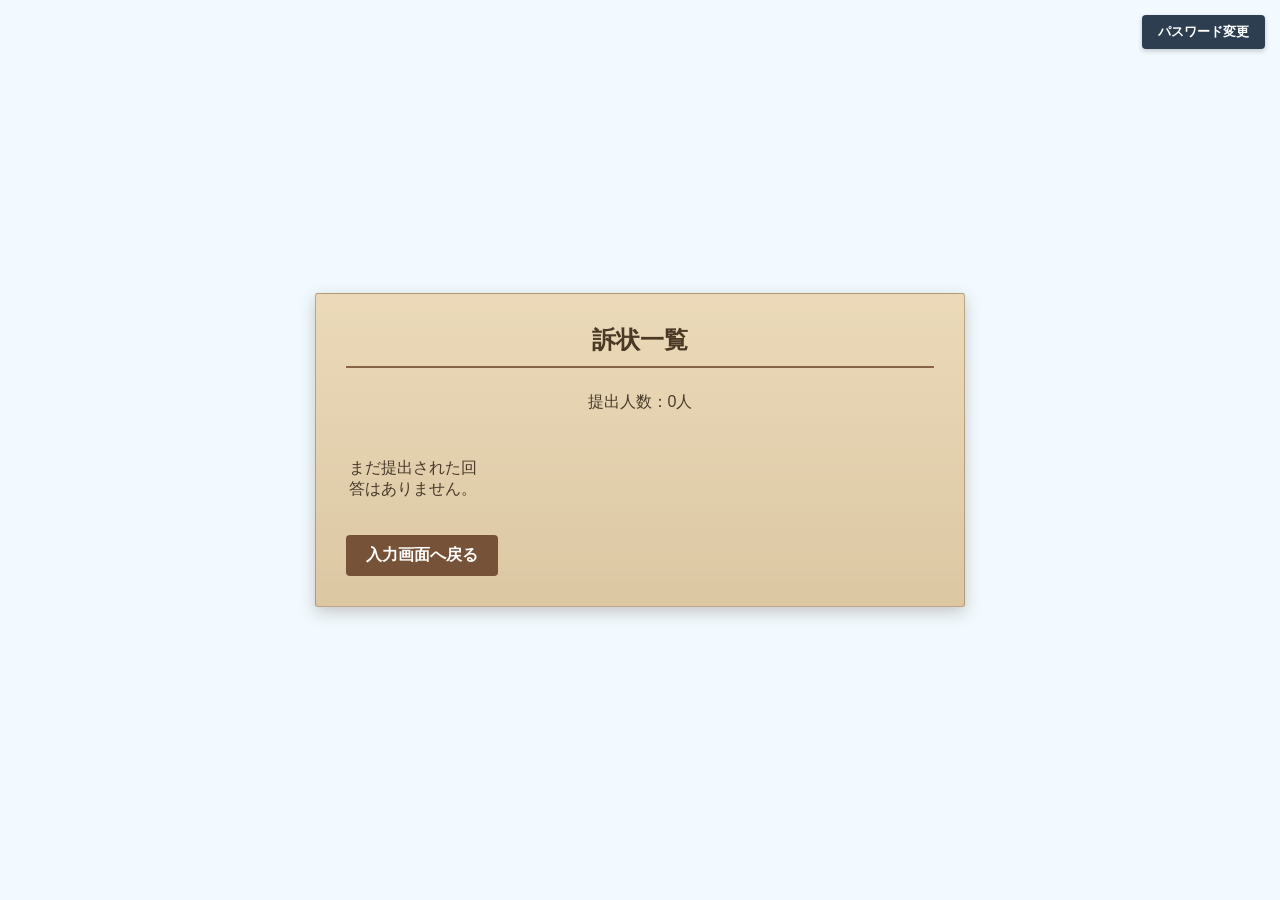
==== about.html @ fc40fe3b "作成" ====
<!DOCTYPE html>
<html lang="ja">
<head>
    <meta charset="UTF-8">
    <meta name="viewport" content="width=device-width, initial-scale=1.0">
    <title>訴状箱 - 提出一覧</title>
    <link rel="stylesheet" href="style.css">
    <style>
        .submission-count {
            margin-bottom: 20px;
            text-align: center;
        }
        .submission-grid {
            display: grid;
            grid-template-columns: repeat(4, minmax(0, 1fr));
            gap: 18px;
        }
        .letter-card {
            border: 1px solid #ad8f68;
            background: rgba(255, 248, 229, 0.45);
            padding: 12px;
            cursor: pointer;
            color: #493b2c;
            box-shadow: 0 3px 7px rgba(63, 42, 22, 0.18);
        }
        .letter-card:hover {
            transform: translateY(-3px);
            box-shadow: 0 6px 12px rgba(63, 42, 22, 0.28);
        }
        .letter-card img {
            display: block;
            width: 100%;
            aspect-ratio: 1.35;
            object-fit: cover;
        }
        .letter-image-wrap {
            position: relative;
            display: block;
        }
        .letter-label {
            position: absolute;
            right: 0;
            bottom: 0;
            left: 0;
            padding: 8px 4px;
            background: rgba(0, 0, 0, 0.58);
            color: white;
            font-weight: bold;
            text-align: center;
        }
        .empty-message {
            text-align: center;
            padding: 25px 0;
        }
        .answer-modal[hidden] {
            display: none;
        }
        .answer-modal {
            position: fixed;
            inset: 0;
            display: grid;
            place-items: center;
            padding: 20px;
            background: rgba(49, 31, 16, 0.6);
            z-index: 10;
        }
        .answer-dialog {
            position: relative;
            width: min(600px, 100%);
            max-height: 85vh;
            overflow-y: auto;
            padding: 28px;
            background: #e5d1ad;
            border: 1px solid #876443;
            box-shadow: 0 8px 24px rgba(0, 0, 0, 0.3);
        }
        .answer-dialog h2 {
            margin-bottom: 18px;
            color: #4b3825;
        }
        .answer-form-preview {
            padding: 18px;
            border: 1px solid rgba(95, 67, 38, 0.25);
            background: rgba(255, 248, 229, 0.28);
        }
        .preview-question {
            margin-bottom: 18px;
        }
        .preview-question:last-child {
            margin-bottom: 0;
        }
        .preview-label {
            display: block;
            margin-bottom: 8px;
            font-weight: bold;
            line-height: 1.5;
        }
        .preview-input {
            width: 100%;
            padding: 9px;
            border: 1px solid #ad8f68;
            border-radius: 2px;
            background: rgba(255, 248, 229, 0.55);
            color: #493b2c;
            font: inherit;
        }
        .preview-input:disabled {
            opacity: 1;
        }
        textarea.preview-input {
            min-height: 80px;
            resize: none;
        }
        .preview-options label {
            display: block;
            margin-bottom: 7px;
        }
        .preview-options input {
            margin-right: 8px;
        }
        .preview-other-label {
            display: block;
            margin-top: 8px;
            margin-bottom: 4px;
            font-size: 0.9rem;
        }
        .answer-item {
            padding: 10px 0;
            border-bottom: 1px dashed #ad8f68;
        }
        .answer-item strong {
            display: block;
            margin-bottom: 4px;
        }
        .close-modal {
            position: absolute;
            top: 8px;
            right: 12px;
            border: 0;
            background: transparent;
            color: #493b2c;
            font-size: 1.6rem;
            cursor: pointer;
        }
        .delete-submission-btn {
            width: 100%;
            margin-top: 20px;
            padding: 11px;
            border: 0;
            border-radius: 4px;
            background-color: #9b3d34;
            color: white;
            font-weight: bold;
            cursor: pointer;
        }
        .delete-submission-btn:hover {
            background-color: #7d2f29;
        }
        .back-btn {
            display: inline-block;
            margin-top: 10px;
            padding: 10px 20px;
            background-color: #765338;
            color: white;
            text-decoration: none;
            border-radius: 4px;
            font-weight: bold;
            text-align: center;
        }
        .back-btn:hover {
            background-color: #5e402b;
        }
        .password-change-notice {
            position: fixed;
            top: 58px;
            right: 15px;
            z-index: 5;
            padding: 9px 14px;
            border: 1px solid #6f8f63;
            border-radius: 4px;
            background: #edf7e9;
            color: #35552d;
            font-weight: bold;
        }
        .password-change-notice[hidden] {
            display: none;
        }
    </style>
</head>
<body>
    <button type="button" id="change-password-btn" class="change-password-btn">パスワード変更</button>
    <p id="password-change-notice" class="password-change-notice" role="status" hidden>パスワードを変更しました</p>
    <div class="survey-container">
        <h1>訴状一覧</h1>

        <p id="submission-count" class="submission-count"></p>
        <div id="submission-grid" class="submission-grid"></div>

        <a href="index.html" class="back-btn">入力画面へ戻る</a>
    </div>
    <div id="answer-modal" class="answer-modal" hidden>
        <div class="answer-dialog" role="dialog" aria-modal="true" aria-labelledby="answer-title">
            <button type="button" class="close-modal" aria-label="閉じる">&times;</button>
            <h2 id="answer-title">提出内容</h2>
            <div id="answer-list"></div>
            <button type="button" id="delete-submission-btn" class="delete-submission-btn">削除</button>
        </div>
    </div>
    <div id="action-confirm-modal" class="confirm-modal" hidden>
        <div class="confirm-dialog" role="dialog" aria-modal="true" aria-labelledby="action-confirm-title">
            <h2 id="action-confirm-title">確認</h2>
            <p id="action-confirm-message"></p>
            <div class="confirm-dialog-actions">
                <button type="button" id="action-confirm-cancel" class="confirm-cancel">いいえ</button>
                <button type="button" id="action-confirm-submit" class="confirm-submit">はい</button>
            </div>
        </div>
    </div>
    <div id="change-password-modal" class="password-modal" hidden>
        <form id="change-password-form" class="password-dialog" autocomplete="off" novalidate>
            <button type="button" class="password-dialog-close" aria-label="閉じる">&times;</button>
            <h2>パスワード変更</h2>
            <label for="current-password">現在のパスワード</label>
            <input type="text" id="current-password" name="current-access-code" autocomplete="off" inputmode="numeric" required>
            <label for="new-password">新しいパスワード</label>
            <input type="text" id="new-password" name="new-access-code" autocomplete="off" inputmode="numeric" required>
            <label for="confirm-password">新しいパスワード（確認）</label>
            <input type="text" id="confirm-password" name="confirm-access-code" autocomplete="off" inputmode="numeric" required>
            <p id="change-password-message" class="password-message" role="alert"></p>
            <div class="password-dialog-actions">
                <button type="button" id="change-password-cancel" class="password-cancel">キャンセル</button>
                <button type="submit" class="password-submit">保存</button>
            </div>
        </form>
    </div>
    <script>
        const labels = {
            school_name: '学校名', location: '都道府県・市町村', grade: '学年',
            class: '組', number: '出席番号', type: '内容', type_other: '内容（その他）',
            detail: '具体的な行為', date: '時期', situation: '状況',
            situation_other: '状況（その他）', teacher_name: '教員名', injury: '症状',
            desired_punishment: '希望する教員の処分内容'
        };
        const previewQuestions = [
            { key: 'school_name', label: '1. あなたの学校名を教えてください。', required: true },
            { key: 'location', label: '2. あなたの学校がある都道府県と市町村を入力してください。', required: true },
            { key: 'grade', label: '3. あなたの学年を教えてください。', required: true },
            { key: 'class', label: '4. あなたの組を教えてください。', required: true },
            { key: 'number', label: '5. あなたの出席番号を教えてください。', required: true },
            {
                key: 'type',
                label: '6. された・されているのはどのようなことですか？',
                required: true,
                options: [
                    ['physical', '肉体的体罰'], ['mental', '精神的体罰'],
                    ['excessive', '過度な叱責'], ['other', 'その他']
                ],
                otherKey: 'type_other'
            },
            { key: 'detail', label: '7. 具体的にはどのような行為ですか？', required: true, multiline: true },
            { key: 'date', label: '8. その行為をされたのはいつ頃ですか？', required: true },
            {
                key: 'situation',
                label: '9. その行為をされたのはどのときですか？',
                required: true,
                options: [
                    ['commute_to', '登校中'], ['class', '授業中'], ['recess', '休み時間中'],
                    ['commute_from', '下校中'], ['club', '部活中'], ['other', 'その他']
                ],
                otherKey: 'situation_other'
            },
            { key: 'teacher_name', label: '10. その行為を行った教員の名前を教えてください。', required: true },
            { key: 'injury', label: '11. その行為によって怪我をした場合、どのような症状を発症したか、具体的に教えてください。', multiline: true },
            { key: 'desired_punishment', label: '12. その行為を行った教員の懲戒としてどんな内容を希望しますか？', multiline: true }
        ];
        let submissions = JSON.parse(localStorage.getItem('submissions') || '[]');
        const grid = document.getElementById('submission-grid');
        const modal = document.getElementById('answer-modal');
        const answerList = document.getElementById('answer-list');
        const deleteButton = document.getElementById('delete-submission-btn');
        const actionConfirmModal = document.getElementById('action-confirm-modal');
        const actionConfirmMessage = document.getElementById('action-confirm-message');
        const actionConfirmCancel = document.getElementById('action-confirm-cancel');
        const actionConfirmSubmit = document.getElementById('action-confirm-submit');
        let selectedIndex = null;
        let pendingConfirmAction = null;

        const displayValue = (value) => Array.isArray(value) ? value.join('、') : (value || '未回答');
        const renderSubmissions = () => {
            grid.replaceChildren();
            document.getElementById('submission-count').textContent = `提出人数：${submissions.length}人`;

            if (submissions.length === 0) {
                const emptyMessage = document.createElement('p');
                emptyMessage.className = 'empty-message';
                emptyMessage.textContent = 'まだ提出された回答はありません。';
                grid.appendChild(emptyMessage);
                return;
            }

            submissions.forEach((submission, index) => {
                const card = document.createElement('button');
                card.type = 'button';
                card.className = 'letter-card';
                card.setAttribute('aria-label', `訴状(${index + 1})を開く`);
                card.innerHTML = `<span class="letter-image-wrap"><img src="letter.jpg" alt="訴状(${index + 1})"><span class="letter-label">訴状(${index + 1})</span></span>`;
                card.addEventListener('click', () => {
                    selectedIndex = index;
                    answerList.replaceChildren();
                    answerList.className = 'answer-form-preview';
                    previewQuestions.forEach((question) => {
                        const questionContainer = document.createElement('div');
                        questionContainer.className = 'preview-question';
                        const label = document.createElement('label');
                        label.className = 'preview-label';
                        label.textContent = question.label;
                        if (question.required) {
                            const requiredMark = document.createElement('span');
                            requiredMark.className = 'required-mark';
                            requiredMark.textContent = ' (必須)';
                            label.appendChild(requiredMark);
                        }
                        questionContainer.appendChild(label);

                        const value = submission.answers[question.key];
                        if (question.options) {
                            const options = document.createElement('div');
                            options.className = 'preview-options';
                            const selectedOptions = Array.isArray(value) ? value : [];
                            question.options.forEach(([optionValue, optionLabel]) => {
                                const option = document.createElement('label');
                                const checkbox = document.createElement('input');
                                checkbox.type = 'checkbox';
                                checkbox.disabled = true;
                                checkbox.checked = selectedOptions.includes(optionValue);
                                option.appendChild(checkbox);
                                option.append(optionLabel);
                                options.appendChild(option);
                            });
                            questionContainer.appendChild(options);
                            if (question.otherKey && submission.answers[question.otherKey]) {
                                const otherLabel = document.createElement('span');
                                otherLabel.className = 'preview-other-label';
                                otherLabel.textContent = 'その他の回答';
                                questionContainer.appendChild(otherLabel);
                                const otherInput = document.createElement('input');
                                otherInput.className = 'preview-input';
                                otherInput.type = 'text';
                                otherInput.disabled = true;
                                otherInput.value = submission.answers[question.otherKey];
                                questionContainer.appendChild(otherInput);
                            }
                        } else {
                            const input = document.createElement(question.multiline ? 'textarea' : 'input');
                            input.className = 'preview-input';
                            input.disabled = true;
                            input.value = displayValue(value);
                            questionContainer.appendChild(input);
                        }
                        answerList.appendChild(questionContainer);
                    });
                    modal.hidden = false;
                });
                grid.appendChild(card);
            });
        };

        const closeActionConfirm = () => {
            actionConfirmModal.hidden = true;
            pendingConfirmAction = null;
        };
        const askForConfirmation = (message, action) => {
            actionConfirmMessage.textContent = message;
            pendingConfirmAction = action;
            actionConfirmModal.hidden = false;
        };

        deleteButton.addEventListener('click', () => {
            if (selectedIndex === null) return;
            askForConfirmation('この訴状を取り下げますか？', () => {
                askForConfirmation('取り下げをすると、戻ることはありません。本当に削除しますか？', () => {
                    submissions.splice(selectedIndex, 1);
                    localStorage.setItem('submissions', JSON.stringify(submissions));
                    selectedIndex = null;
                    modal.hidden = true;
                    renderSubmissions();
                });
            });
        });

        actionConfirmCancel.addEventListener('click', closeActionConfirm);
        actionConfirmSubmit.addEventListener('click', () => {
            const action = pendingConfirmAction;
            closeActionConfirm();
            action?.();
        });
        actionConfirmModal.addEventListener('click', (event) => {
            if (event.target === actionConfirmModal) closeActionConfirm();
        });

        renderSubmissions();
        const closeModal = () => { modal.hidden = true; };
        document.querySelector('.close-modal').addEventListener('click', closeModal);
        modal.addEventListener('click', (event) => {
            if (event.target === modal) closeModal();
        });

        const changePasswordModal = document.getElementById('change-password-modal');
        const changePasswordForm = document.getElementById('change-password-form');
        const changePasswordMessage = document.getElementById('change-password-message');
        const passwordChangeNotice = document.getElementById('password-change-notice');
        const closeChangePasswordModal = () => {
            changePasswordModal.hidden = true;
            changePasswordForm.reset();
            changePasswordMessage.textContent = '';
        };
        document.getElementById('change-password-btn').addEventListener('click', () => {
            changePasswordModal.hidden = false;
            passwordChangeNotice.hidden = true;
            document.getElementById('current-password').focus();
        });
        changePasswordModal.querySelector('.password-dialog-close').addEventListener('click', closeChangePasswordModal);
        document.getElementById('change-password-cancel').addEventListener('click', closeChangePasswordModal);
        changePasswordModal.addEventListener('click', (event) => {
            if (event.target === changePasswordModal) closeChangePasswordModal();
        });
        changePasswordForm.addEventListener('submit', (event) => {
            event.preventDefault();
            const currentPassword = document.getElementById('current-password').value;
            const newPassword = document.getElementById('new-password').value;
            const confirmPassword = document.getElementById('confirm-password').value;
            const savedPassword = localStorage.getItem('surveyPassword') || '1234';

            if (currentPassword !== savedPassword) {
                changePasswordMessage.textContent = '現在のパスワードが正しくありません。';
                return;
            }
            if (!newPassword) {
                changePasswordMessage.textContent = '新しいパスワードを入力してください。';
                return;
            }
            if (newPassword !== confirmPassword) {
                changePasswordMessage.textContent = '新しいパスワードが一致しません。';
                return;
            }

            localStorage.setItem('surveyPassword', newPassword);
            closeChangePasswordModal();
            passwordChangeNotice.hidden = false;
        });
    </script>
</body>
</html>
---- style.css ----
* {
    box-sizing: border-box;
    margin: 0;
    padding: 0;
}

body {
    font-family: "Helvetica Neue", Arial, "Hiragino Kaku Gothic ProN", "Hiragino Sans", Meiryo, sans-serif;
    background-color: #f2faff;
    color: #493b2c;
    display: flex;
    justify-content: center;
    align-items: center;
    min-height: 100vh;
    padding: 20px;
}

.password-modal {
    position: fixed;
    inset: 0;
    display: grid;
    place-items: center;
    padding: 20px;
    background: rgba(49, 31, 16, 0.6);
    z-index: 20;
}

.password-modal[hidden] {
    display: none;
}

.password-dialog {
    position: relative;
    display: grid;
    gap: 8px;
    width: min(420px, 100%);
    padding: 28px;
    background: #e5d1ad;
    border: 1px solid #876443;
    box-shadow: 0 8px 24px rgba(0, 0, 0, 0.3);
}

.password-dialog h2 {
    margin-bottom: 12px;
    color: #4b3825;
}

.password-dialog input {
    width: 100%;
    min-height: 48px;
    margin: 0 0 8px;
    padding: 12px;
    font-size: 1.15rem;
    letter-spacing: 0.08em;
}

.password-dialog-close {
    position: absolute;
    top: 8px;
    right: 12px;
    border: 0;
    background: transparent;
    color: #493b2c;
    font-size: 1.6rem;
    cursor: pointer;
}

.password-message {
    min-height: 1.4em;
    color: #9b3d34;
}

.password-dialog-actions {
    display: flex;
    gap: 10px;
    margin-top: 8px;
}

.password-dialog-actions button {
    flex: 1;
    padding: 11px;
    border: 0;
    border-radius: 4px;
    font-weight: bold;
    cursor: pointer;
}

.password-cancel {
    background: #c9b99d;
    color: #493b2c;
}

.password-submit {
    background: #765338;
    color: white;
}

.confirm-modal {
    position: fixed;
    inset: 0;
    display: grid;
    place-items: center;
    padding: 20px;
    background: rgba(49, 31, 16, 0.6);
    z-index: 30;
}

.confirm-modal[hidden] {
    display: none;
}

.confirm-dialog {
    position: relative;
    width: min(420px, 100%);
    padding: 28px;
    background: #e5d1ad;
    border: 1px solid #876443;
    box-shadow: 0 8px 24px rgba(0, 0, 0, 0.3);
    text-align: center;
}

.confirm-dialog h2 {
    margin-bottom: 16px;
    color: #4b3825;
}

.confirm-dialog-actions {
    display: flex;
    gap: 10px;
    margin-top: 24px;
}

.confirm-dialog-actions button {
    flex: 1;
    padding: 11px;
    border: 0;
    border-radius: 4px;
    font-weight: bold;
    cursor: pointer;
}

.confirm-cancel {
    background: #c9b99d;
    color: #493b2c;
}

.confirm-submit {
    background: #765338;
    color: white;
}

#page-close {
    width: 100%;
    margin-top: 8px;
}

.change-password-btn {
    position: fixed;
    top: 15px;
    right: 15px;
    z-index: 5;
    padding: 8px 16px;
    border: 0;
    border-radius: 4px;
    background: #2c3e50;
    color: white;
    font-weight: bold;
    cursor: pointer;
    box-shadow: 0 2px 5px rgba(0, 0, 0, 0.2);
}

.survey-container {
    background-color: #e5d1ad;
    background-image: linear-gradient(rgba(255, 248, 226, 0.22), rgba(120, 84, 45, 0.08));
    border: 1px solid rgba(95, 67, 38, 0.35);
    border-radius: 3px;
    box-shadow: 0 5px 16px rgba(63, 42, 22, 0.25);
    max-width: 650px;
    width: 100%;
    padding: 30px;
}

h1 {
    font-size: 1.5rem;
    margin-bottom: 24px;
    text-align: center;
    color: #4b3825;
    border-bottom: 2px solid #876443;
    padding-bottom: 10px;
}

.question-group {
    margin-bottom: 24px;
}

.question-label {
    display: block;
    font-weight: bold;
    margin-bottom: 12px;
    font-size: 1rem;
    line-height: 1.5;
}

.required-mark {
    color: #8b3f2f;
    font-weight: bold;
    white-space: nowrap;
}

.options label {
    display: block;
    margin-bottom: 8px;
    cursor: pointer;
}

.options input[type="radio"],
.options input[type="checkbox"] {
    margin-right: 8px;
}

input[type="text"],
textarea {
    width: 100%;
    padding: 10px;
    border: 1px solid #ad8f68;
    border-radius: 2px;
    background-color: rgba(255, 248, 229, 0.55);
    font-size: 0.95rem;
    margin-top: 6px;
}

input[type="text"]:focus,
textarea:focus {
    outline: none;
    border-color: #876443;
}

textarea {
    resize: vertical;
}

.submit-btn {
    width: 100%;
    background-color: #765338;
    color: white;
    border: none;
    padding: 14px;
    font-size: 1rem;
    font-weight: bold;
    border-radius: 4px;
    cursor: pointer;
    transition: background-color 0.2s ease;
    margin-top: 10px;
}

.submit-btn:hover {
    background-color: #5e402b;
}
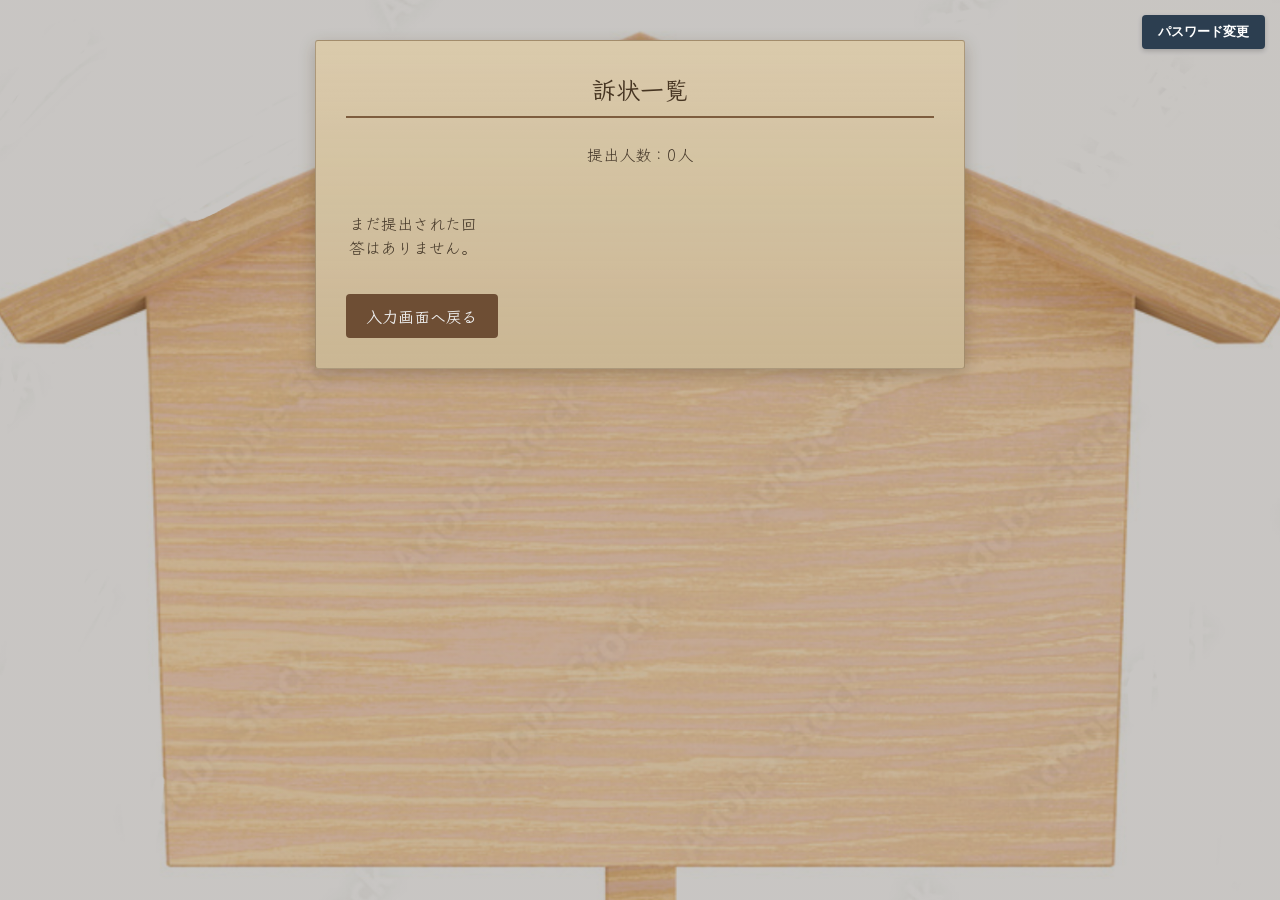
==== commit 77297a1f: "機能修正" ====
--- a/about.html
+++ b/about.html
@@ -3,7 +3,7 @@
 <head>
     <meta charset="UTF-8">
     <meta name="viewport" content="width=device-width, initial-scale=1.0">
-    <title>訴状箱 - 提出一覧</title>
+    <title>訴訟箱 - 提出一覧</title>
     <link rel="stylesheet" href="style.css">
     <style>
         .submission-count {
--- a/style.css
+++ b/style.css
@@ -1,18 +1,171 @@
+@import url("https://fonts.googleapis.com/css2?family=Klee+One:wght@400;600&display=swap");
+
+:root {
+    --paper-color: #e5d1ad;
+    --paper-shade: linear-gradient(rgba(255, 248, 226, 0.24), rgba(120, 84, 45, 0.1));
+}
+
 * {
     box-sizing: border-box;
     margin: 0;
     padding: 0;
 }
 
+html {
+    scroll-behavior: smooth;
+}
+
 body {
-    font-family: "Helvetica Neue", Arial, "Hiragino Kaku Gothic ProN", "Hiragino Sans", Meiryo, sans-serif;
-    background-color: #f2faff;
+    font-family: "Klee One", "Hannotate SC", "Yuji Syuku", "Comic Sans MS", cursive;
+    background-color: #6f563e;
+    background-image: linear-gradient(rgba(40, 25, 12, 0.18), rgba(40, 25, 12, 0.18)), url("board.jpg");
+    background-position: center;
+    background-size: cover;
+    background-attachment: fixed;
     color: #493b2c;
-    display: flex;
+    display: block;
     justify-content: center;
     align-items: center;
     min-height: 100vh;
     padding: 20px;
+}
+
+body.survey-mode {
+    background: #c9c0b4;
+}
+
+body.survey-mode::before {
+    background: rgba(48, 37, 28, 0.025);
+}
+
+body::before {
+    content: "";
+    position: fixed;
+    inset: 0;
+    pointer-events: none;
+    background: rgba(24, 15, 8, 0.08);
+}
+
+.home-screen {
+    display: grid;
+    min-height: calc(100vh - 40px);
+    place-items: center;
+}
+
+.home-paper {
+    position: relative;
+    width: min(620px, 100%);
+    padding: clamp(42px, 8vw, 78px) clamp(28px, 8vw, 76px);
+    background-color: var(--paper-color);
+    background-image: var(--paper-shade);
+    border: 1px solid rgba(95, 67, 38, 0.4);
+    box-shadow: 0 12px 28px rgba(24, 15, 8, 0.42), 0 2px 4px rgba(24, 15, 8, 0.25);
+    transform: rotate(-1deg);
+    text-align: center;
+}
+
+.home-paper::before,
+.home-paper::after {
+    content: "";
+    position: absolute;
+    width: 70px;
+    height: 18px;
+    background: rgba(238, 224, 185, 0.68);
+    box-shadow: 0 1px 2px rgba(60, 40, 20, 0.15);
+}
+
+.home-paper::before {
+    top: -8px;
+    left: 18%;
+    transform: rotate(-8deg);
+}
+
+.home-paper::after {
+    right: 15%;
+    bottom: -7px;
+    transform: rotate(7deg);
+}
+
+.home-eyebrow {
+    margin-bottom: 14px;
+    color: #765338;
+    font-size: 0.95rem;
+    font-weight: bold;
+    letter-spacing: 0.16em;
+}
+
+.home-paper h1 {
+    margin-bottom: 26px;
+    border-bottom: 2px solid #876443;
+    font-size: clamp(2.2rem, 7vw, 3.8rem);
+    letter-spacing: 0.18em;
+}
+
+.home-description {
+    margin: 0 auto 34px;
+    max-width: 440px;
+    font-size: clamp(1rem, 2.4vw, 1.2rem);
+    font-weight: bold;
+    line-height: 2;
+}
+
+.start-btn,
+.home-results-btn {
+    position: relative;
+    z-index: 1;
+    display: block;
+    width: 100%;
+    border: 0;
+    border-radius: 4px;
+    cursor: pointer;
+    font-weight: bold;
+}
+
+.start-btn {
+    padding: 15px;
+    background: #765338;
+    color: #fff;
+    font-size: 1.1rem;
+}
+
+.start-btn:hover {
+    background: #5e402b;
+}
+
+.home-results-btn {
+    margin-top: 16px;
+    padding: 10px;
+    background: transparent;
+    color: #765338;
+    text-decoration: underline;
+}
+
+.home-results-btn:hover {
+    background: rgba(118, 83, 56, 0.1);
+}
+
+.music-toggle-btn {
+    position: fixed;
+    right: 20px;
+    bottom: 20px;
+    z-index: 1;
+    padding: 10px 16px;
+    border: 1px solid #765338;
+    border-radius: 4px;
+    background: rgba(229, 209, 173, 0.92);
+    box-shadow: 0 2px 6px rgba(49, 31, 16, 0.25);
+    color: #765338;
+    cursor: pointer;
+    font-size: 0.85rem;
+    font-weight: bold;
+}
+
+.music-toggle-btn:hover {
+    background: #e5d1ad;
+}
+
+[hidden] {
+    display: none !important;
 }
 
 .password-modal {
@@ -149,6 +302,32 @@
     color: white;
 }
 
+.submit-loading {
+    display: grid;
+    justify-items: center;
+    gap: 14px;
+    margin: 20px 0;
+}
+
+.loading-spinner {
+    width: 42px;
+    height: 42px;
+    border: 4px solid rgba(118, 83, 56, 0.25);
+    border-top-color: #765338;
+    border-radius: 50%;
+    animation: submit-spin 0.8s linear infinite;
+}
+
+@keyframes submit-spin {
+    to {
+        transform: rotate(360deg);
+    }
+}
+
+#submit-complete {
+    margin-top: 20px;
+}
+
 #page-close {
     width: 100%;
     margin-top: 8px;
@@ -170,14 +349,73 @@
 }
 
 .survey-container {
-    background-color: #e5d1ad;
-    background-image: linear-gradient(rgba(255, 248, 226, 0.22), rgba(120, 84, 45, 0.08));
+    background-color: var(--paper-color);
+    background-image: var(--paper-shade);
     border: 1px solid rgba(95, 67, 38, 0.35);
     border-radius: 3px;
     box-shadow: 0 5px 16px rgba(63, 42, 22, 0.25);
     max-width: 650px;
     width: 100%;
+    margin: 20px auto;
     padding: 30px;
+}
+
+#survey-container {
+    max-width: 860px;
+    margin: 34px auto;
+    padding: clamp(36px, 5vw, 58px);
+    font-family: "Klee One", "Hannotate SC", "Yuji Syuku", "Comic Sans MS", cursive;
+}
+
+#survey-container input,
+#survey-container textarea,
+#survey-container button {
+    font-family: inherit;
+}
+
+#survey-container h1 {
+    font-size: clamp(1.7rem, 3.2vw, 2.2rem);
+    margin-bottom: 34px;
+    padding-bottom: 14px;
+}
+
+#survey-container .question-group {
+    margin-bottom: 32px;
+}
+
+#survey-container .question-label {
+    margin-bottom: 15px;
+    font-size: clamp(1.05rem, 2vw, 1.2rem);
+    line-height: 1.7;
+}
+
+#survey-container .options label {
+    margin-bottom: 11px;
+    font-size: 1.08rem;
+}
+
+#survey-container .options input[type="radio"],
+#survey-container .options input[type="checkbox"] {
+    width: 18px;
+    height: 18px;
+    margin-right: 10px;
+    vertical-align: -3px;
+}
+
+#survey-container input[type="text"],
+#survey-container textarea {
+    min-height: 52px;
+    padding: 13px 14px;
+    font-size: 1.08rem;
+}
+
+#survey-container textarea {
+    min-height: 130px;
+}
+
+#survey-container .submit-btn {
+    padding: 17px;
+    font-size: 1.15rem;
 }
 
 h1 {
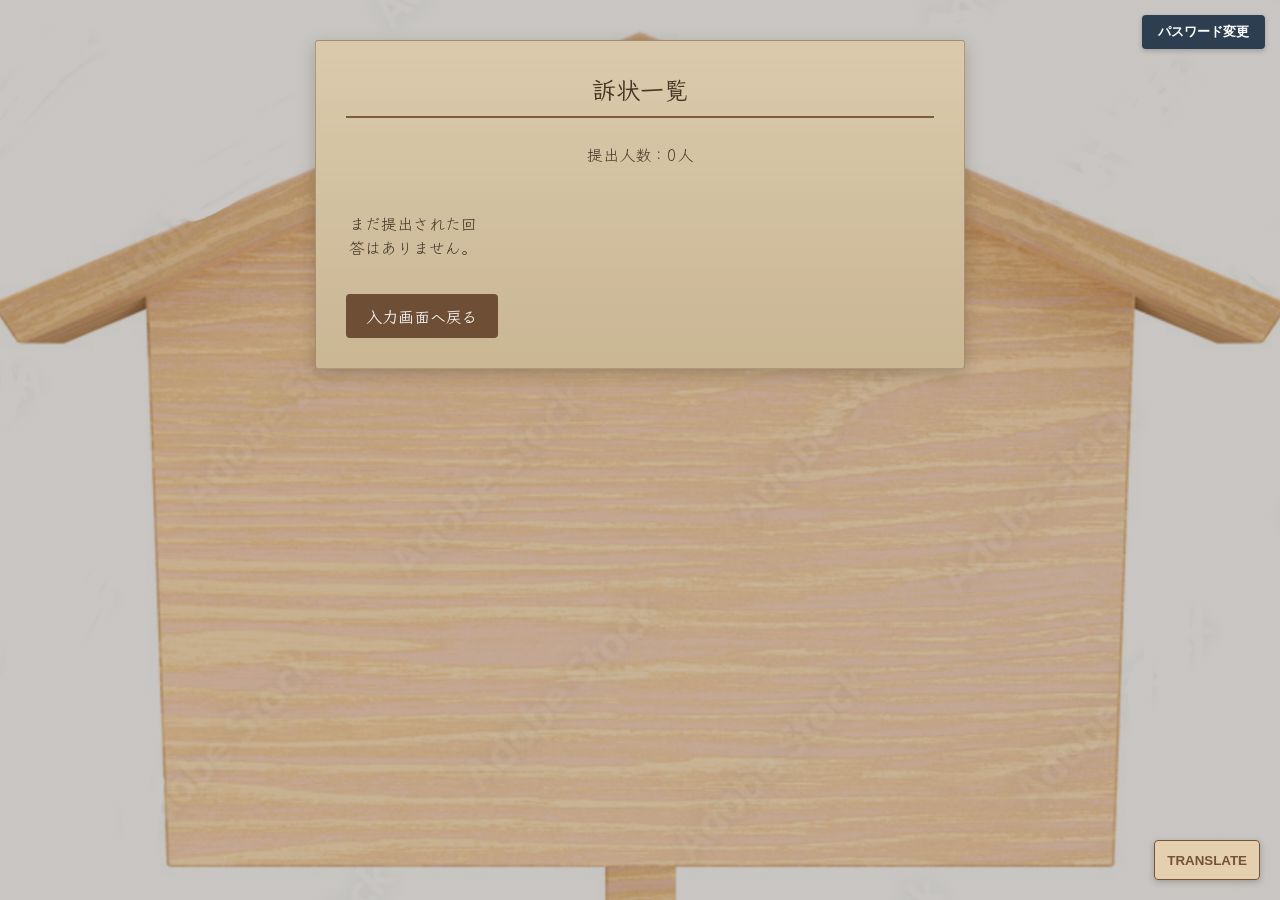
==== commit fe69a7a9: "更に修正" ====
--- a/about.html
+++ b/about.html
@@ -188,6 +188,10 @@
     </style>
 </head>
 <body>
+    <div class="utility-controls">
+        <button type="button" id="translate-btn" class="translate-btn">TRANSLATE</button>
+        <select id="language-select" class="language-select" aria-label="翻訳言語" hidden></select>
+    </div>
     <button type="button" id="change-password-btn" class="change-password-btn">パスワード変更</button>
     <p id="password-change-notice" class="password-change-notice" role="status" hidden>パスワードを変更しました</p>
     <div class="survey-container">
@@ -233,6 +237,7 @@
             </div>
         </form>
     </div>
+    <script src="translate.js"></script>
     <script>
         const labels = {
             school_name: '学校名', location: '都道府県・市町村', grade: '学年',
@@ -244,9 +249,9 @@
         const previewQuestions = [
             { key: 'school_name', label: '1. あなたの学校名を教えてください。', required: true },
             { key: 'location', label: '2. あなたの学校がある都道府県と市町村を入力してください。', required: true },
-            { key: 'grade', label: '3. あなたの学年を教えてください。', required: true },
-            { key: 'class', label: '4. あなたの組を教えてください。', required: true },
-            { key: 'number', label: '5. あなたの出席番号を教えてください。', required: true },
+            { key: 'grade', label: '3. あなたの学年を教えてください。(匿名希望の方は書かないでください)' },
+            { key: 'class', label: '4. あなたの組を教えてください。(匿名希望の方は書かないでください)' },
+            { key: 'number', label: '5. あなたの出席番号を教えてください。(匿名希望の方は書かないでください)' },
             {
                 key: 'type',
                 label: '6. された・されているのはどのようなことですか？',
@@ -363,6 +368,7 @@
                 });
                 grid.appendChild(card);
             });
+            window.dispatchEvent(new Event('languagechange'));
         };
 
         const closeActionConfirm = () => {
--- a/style.css
+++ b/style.css
@@ -160,12 +160,67 @@
     font-weight: bold;
 }
 
+.utility-controls {
+    position: fixed;
+    right: 20px;
+    bottom: 20px;
+    z-index: 5;
+    display: flex;
+    align-items: center;
+    gap: 8px;
+}
+
+.translate-btn,
+.language-select {
+    min-height: 40px;
+    padding: 8px 12px;
+    border: 1px solid #765338;
+    border-radius: 4px;
+    background: rgba(229, 209, 173, 0.96);
+    box-shadow: 0 2px 6px rgba(49, 31, 16, 0.25);
+    color: #765338;
+    cursor: pointer;
+    font-weight: bold;
+}
+
+.language-select {
+    font-weight: normal;
+}
+
+.utility-controls .music-toggle-btn {
+    position: static;
+}
+
 .music-toggle-btn:hover {
     background: #e5d1ad;
 }
 
 [hidden] {
     display: none !important;
+}
+
+.back-home-btn {
+    position: fixed;
+    left: 20px;
+    bottom: 20px;
+    z-index: 5;
+    display: none;
+    padding: 10px 16px;
+    border: 1px solid #765338;
+    border-radius: 4px;
+    background: rgba(229, 209, 173, 0.96);
+    box-shadow: 0 2px 6px rgba(49, 31, 16, 0.25);
+    color: #765338;
+    cursor: pointer;
+    font-weight: bold;
+}
+
+body.survey-mode .back-home-btn {
+    display: block;
+}
+
+.back-home-btn:hover {
+    background: #e5d1ad;
 }
 
 .password-modal {
@@ -405,7 +460,7 @@
 #survey-container input[type="text"],
 #survey-container textarea {
     min-height: 52px;
-    padding: 13px 14px;
+    padding: 13px 52px 13px 14px;
     font-size: 1.08rem;
 }
 
@@ -443,6 +498,12 @@
     color: #8b3f2f;
     font-weight: bold;
     white-space: nowrap;
+}
+
+.anonymous-note {
+    color: #765338;
+    font-size: 0.85em;
+    font-weight: normal;
 }
 
 .options label {
@@ -477,6 +538,56 @@
     resize: vertical;
 }
 
+.voice-input-wrapper {
+    position: relative;
+    width: 100%;
+}
+
+.voice-input-wrapper input[type="text"],
+.voice-input-wrapper textarea {
+    margin-top: 6px;
+}
+
+.voice-input-btn {
+    position: absolute;
+    top: 50%;
+    right: 10px;
+    z-index: 1;
+    width: 34px;
+    height: 34px;
+    padding: 0;
+    border: 1px solid #ad8f68;
+    border-radius: 50%;
+    background: rgba(255, 248, 229, 0.9);
+    color: #765338;
+    cursor: pointer;
+    line-height: 1;
+    transform: translateY(-50%);
+}
+
+.voice-input-btn svg {
+    display: block;
+    width: 19px;
+    height: 19px;
+    margin: auto;
+    fill: currentColor;
+}
+
+.voice-input-wrapper textarea + .voice-input-btn {
+    top: 26px;
+}
+
+.voice-input-btn:hover,
+.voice-input-btn.is-listening {
+    background: #765338;
+    color: white;
+}
+
+.voice-input-btn:disabled {
+    cursor: not-allowed;
+    opacity: 0.45;
+}
+
 .submit-btn {
     width: 100%;
     background-color: #765338;
